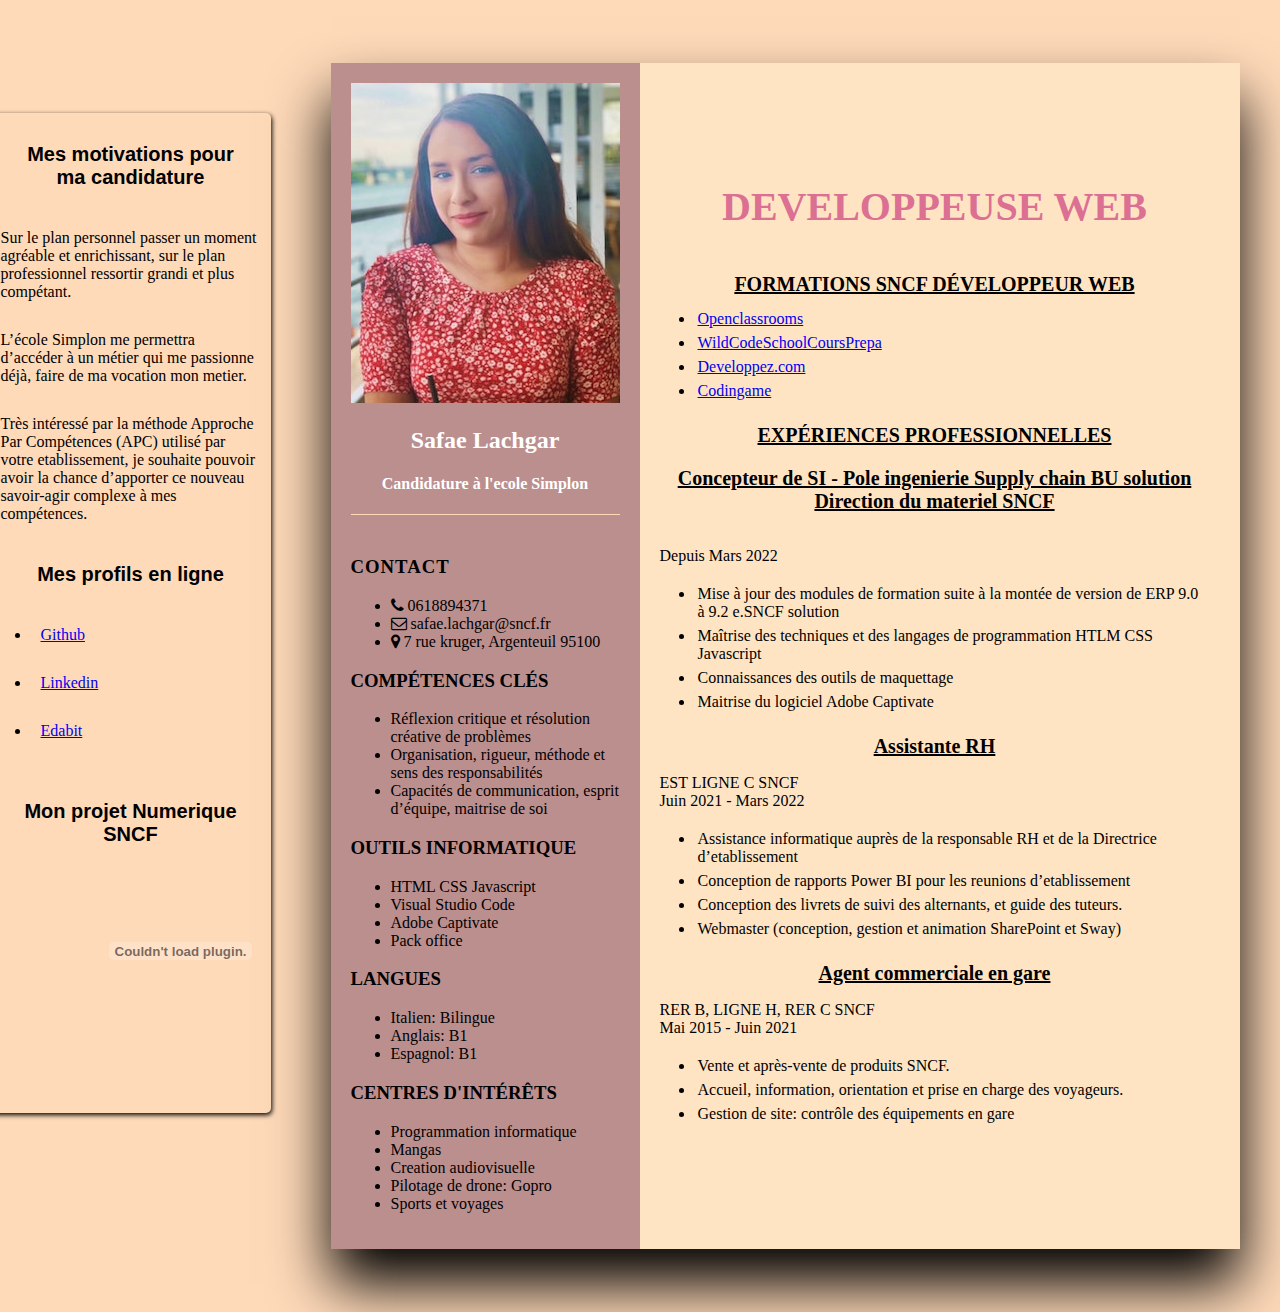
==== index.html @ 60e32931 "0606" ====
<!DOCTYPE html>
<html lang="fr">
<head>
<meta charset="utf-8">
 <title> CV numerique </title>
 <link rel="stylesheet" href="https://cdnjs.cloudflare.com/ajax/libs/font-awesome/4.7.0/css/font-awesome.css"/>
<link rel="stylesheet" type="text/css" href="index.css"/>
</head>
<body>
   
    <section>
        <nav>
            <h3>Mes motivations pour ma candidature </h3>
            
                <li>Sur le plan personnel passer un moment agréable et enrichissant, sur le plan professionnel ressortir grandi et plus compétant.</li>
                <li>L’école Simplon me permettra d’accéder à un métier qui me passionne déjà, faire de ma vocation mon metier.</li>   
                <li>Très intéressé par la méthode Approche Par Compétences (APC) utilisé par votre etablissement, je souhaite pouvoir avoir la chance d’apporter ce nouveau savoir-agir complexe à mes compétences.</li>
            </ul>
        <h3>Mes profils en ligne  </h3>
            <ul>
                <li><a href=https://github.com/sassa9404 target="_blank">Github</a></li>
                <li><a href=https://www.linkedin.com/in/safae-lachgar-3a0ba3143 target="_blank">Linkedin</a></li>
                <li><a href=https://edabit.com/tutorial/javascript target="_blank">Edabit</a></li>
                
            </ul>
        <h3>Mon projet Numerique SNCF </h3>
            <ul>
                <object type="application/pdf" data="MonProjetNumerique.pdf"></object>
            </ul>


         </nav>

        <article>
            <div class="BOX">
            <div class="cotegauche">
                <div class="profileText">
    
                  <div class="imgBx">
                    <img src="photo.JPEG"> 
                  </div>
                   
                   <h2>Safae Lachgar<br> </h2>
                   <h4>Candidature à l'ecole Simplon</h4>
                 
                   
                </div>
    
    
               
                <div class="contactInfo">
                    <h3 class="title"><br>Contact</h3></div>
                        <ul>
                            <li>
                                <span class="icon"><i class="fa fa-phone" aria-hidden="true"></i></span>
                                <span class="text"> 0618894371</span>
                            </li>
                            <li>
                                <span class="icon"><i class="fa fa-envelope-o" aria-hidden="true"></i></span>
                                <span class="text"> safae.lachgar@sncf.fr</span>
                            </li>
                            <li>
                                <span class="icon"><i class="fa fa-map-marker" aria-hidden="true"></i></span>
                                <span class="text"> 7 rue kruger, Argenteuil 95100</span>
                            </li>
                        </ul>

                     <h3>COMPÉTENCES CLÉS</h3>
                        <ul>
                            <li>Réflexion critique et résolution créative de problèmes</li>
                            <li>Organisation, rigueur, méthode et sens des responsabilités</li>
                            <li>Capacités de communication, esprit d’équipe, maitrise de soi</li>
                        </ul>                    
                    <h3>OUTILS INFORMATIQUE</h3>
                        <ul>
                            <li>HTML CSS Javascript</li>
                            <li>Visual Studio Code</li>
                             <li>Adobe Captivate</li>
                            <li>Pack office</li>
                        </ul>
                    <h3>LANGUES</h3>
                        <ul>
                            <li>Italien: Bilingue</li>
                            <li>Anglais: B1</li>
                            <li>Espagnol: B1</li>
                        </ul>
                    <h3>CENTRES D'INTÉRÊTS</h3>
                        <ul>
                            <li>Programmation informatique</li>
                             <li>Mangas</li>
                             <li>Creation audiovisuelle</li>
                             <li>Pilotage de drone: Gopro</li>
                             <li>Sports et voyages</li>
                        </ul>





                 </div>

            
       
            <div class="cotedroit"> 

                <div class="Parcourspro">
                    <h1>DEVELOPPEUSE WEB</h1> <br>
                    
                
                     <div class="block">
                    <h3>FORMATIONS SNCF DÉVELOPPEUR WEB <span></span></h3>
                            <ul>
                                <li><a href=https://openclassrooms.com/fr/ target="_blank">Openclassrooms</a></li>
                                <li><a href=https://argo.wildcodeschool.com/expeditions/candidate/quests/1203 target="_blank">WildCodeSchoolCoursPrepa</a></li>
                                <li><a href=https://www.developpez.com/ target="_blank">Developpez.com</a></li>
                                <li><a href=<li><a href=https://www.codingame.com/home target="_blank">Codingame</a></li></a></li>
                            </ul>
                    <h3>EXPÉRIENCES PROFESSIONNELLES</h3>
                    <h3>Concepteur de SI - Pole ingenierie Supply chain BU solution Direction du materiel SNCF</h3>
                        <p><br>Depuis Mars 2022</p>
                            <ul>
                                <li>Mise à jour des modules de formation suite à la montée de version de ERP 9.0 à 9.2 e.SNCF solution</li>
                                <li>Maîtrise des techniques et des langages de programmation HTLM CSS Javascript</li>
                                <li>Connaissances des outils de maquettage</li>
                                <li>Maitrise du logiciel Adobe Captivate</li>
                            </ul>
                    <h3>Assistante RH</h3>
                        <p>
                            EST LIGNE C SNCF  <br>
                            Juin 2021 - Mars 2022 
                        </p>
                            <ul>
                                <li>Assistance informatique auprès de la responsable RH et de la Directrice d’etablissement</li>
                                <li>Conception de rapports Power BI pour les reunions d’etablissement</li>
                                <li>Conception des livrets de suivi des alternants, et guide des tuteurs.</li>
                                <li>Webmaster (conception, gestion et animation SharePoint et Sway)</li>
                                
                            </ul>
                    <h3>Agent commerciale en gare</h3>
                        <p>
                            RER B, LIGNE H, RER C SNCF <br>
                            Mai 2015 - Juin 2021
                        </p>
                            <ul>
                                <li>Vente et après-vente de produits SNCF.</li>
                                <li>Accueil, information, orientation et prise en charge des voyageurs.</li>
                                <li>Gestion de site: contrôle des équipements en gare</li>
                            </ul>
                  
                        </div>
                </div>       




            </div>
            </div>
        </article>  
       
    </section>
</body>
</html>
---- index.css ----
section
{
  display: flex;
  flex-direction: row;
  margin: 5px;
}



nav
{
 
  height: 1000px;
  width: 280px;
  margin-top: 100px;
  margin-right: 10px;
  background-color: 18FFFF;
  box-shadow: 1px 2px 5px black;
  border-radius: 5px;
}

nav h3
{
  margin: 30px;
  font-size: 20px;
  font-family: Arial, Helvetica, sans-serif;
  text-align: center;
  word-wrap: break-word;
}

nav ul
{
  margin-bottom: 20px;
  padding-bottom: 10px;
}
nav li
{
  margin-bottom: 10px;
  padding-bottom: 10px;
  padding: 10px;
  
}



body
{
background: peachpuff;
display:flex;
justify-content:center;
align-items:center;
min-height:100px;



}

.BOX
{

max-width: 1000px;
min-height: 1000px;
margin: 50px;
grid-template-columns: 1fr 2fr;
box-shadow: 0 35px 55px black;
display: grid


}

.BOX .cotegauche

{
    position: relative;
    background: rosybrown;
    padding: 20px;
   
   
}
.BOX .cotedroit

{
    background: bisque;
   
       
}
   

 .profileText

{
   border-bottom: 1PX solid peachpuff;;
   color: #fff;  
   text-align: center;  
}
 
   
 .contactInfo


.title

{
  text-transform: uppercase;
  letter-spacing: 1px;
 
}





.Parcourspro

{
  width: 550px;
  margin-left: 0px;
  margin-right: 10px;
  padding: 20px;
  padding-top: 100px;
}
.Parcourspro h1

{
  margin: 5px;
  margin-top: 20px;
  font-family: Georgia, 'Times New Roman', Times, serif;
  font-size: 40px;
  text-align: center;
  color: palevioletred
  

}


.Parcourspro h3

{    
  margin: 5px;
  margin-top: 20px;
  font-family: Georgia, 'Times New Roman', Times, serif;
  font-size: 20px;
  text-align: center;
  color: black;
  text-decoration: underline;
}



.block ul

{
  margin-top: 10px;
  margin-bottom: 10px;
  margin-left: 35px;
  padding: 1px;
  padding-left: 0px;
}

.block li

{
  
  font-family: 'Times New Roman', Times, serif;
  padding: 3px;
}
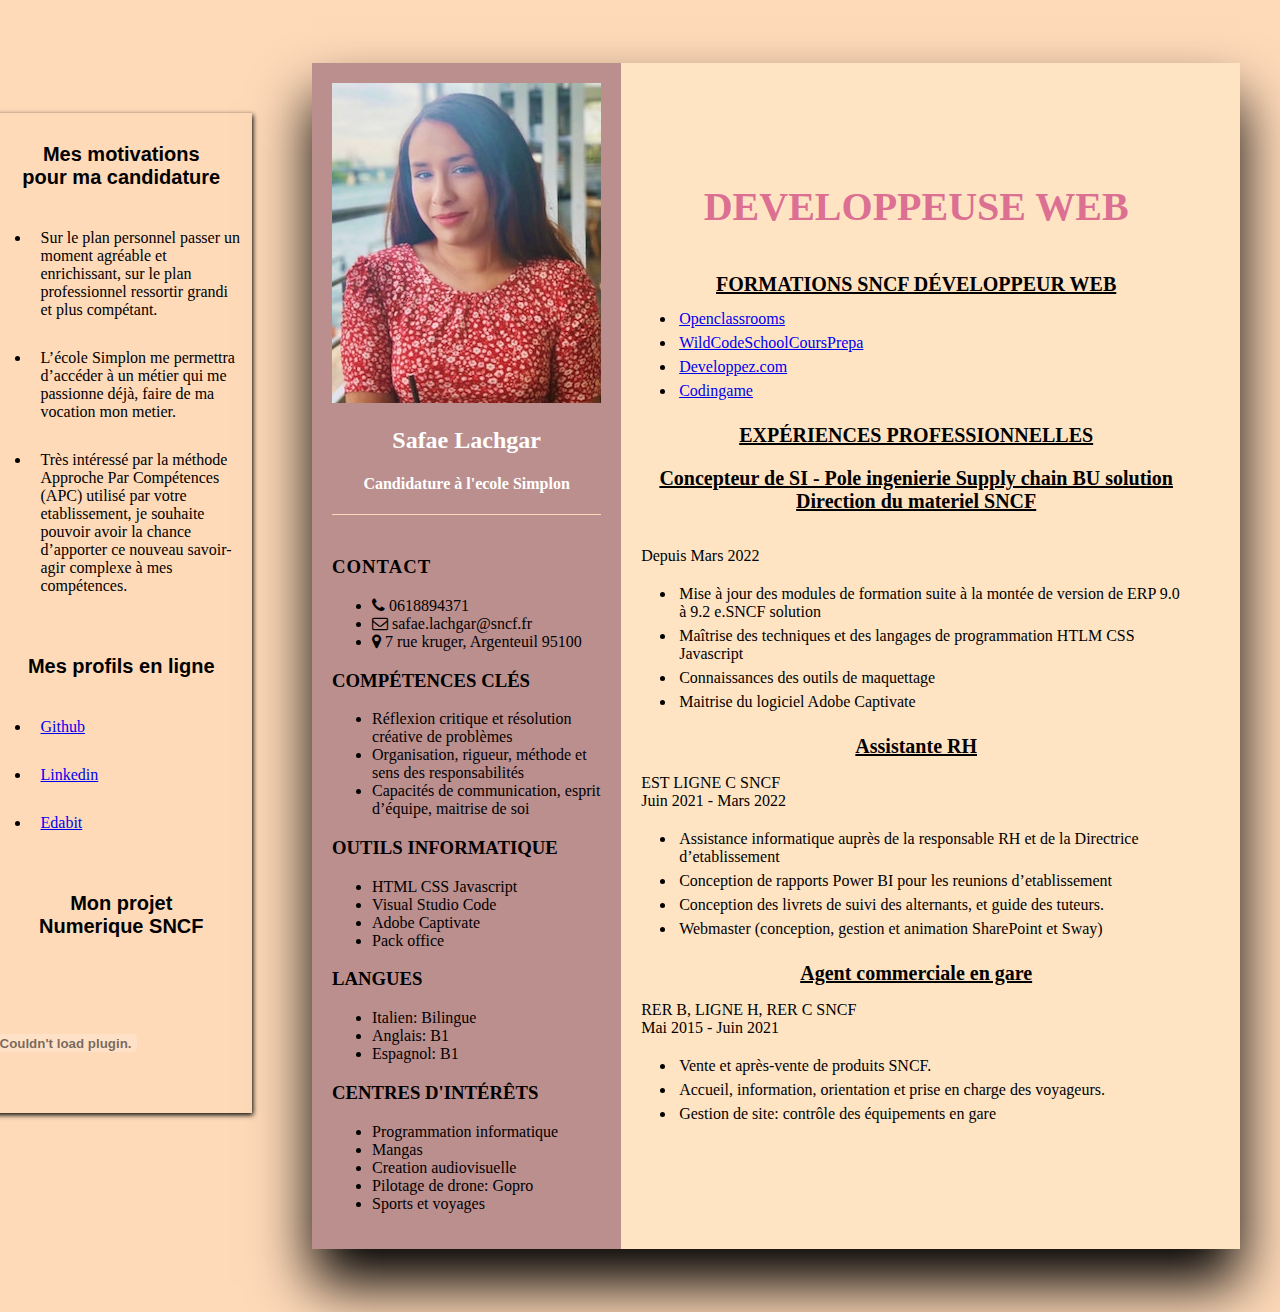
==== commit 35bb68ec: "0706" ====
--- a/index.html
+++ b/index.html
@@ -2,7 +2,7 @@
 <html lang="fr">
 <head>
 <meta charset="utf-8">
- <title> CV numerique </title>
+ <title> In Code We Trust </title>
  <link rel="stylesheet" href="https://cdnjs.cloudflare.com/ajax/libs/font-awesome/4.7.0/css/font-awesome.css"/>
 <link rel="stylesheet" type="text/css" href="index.css"/>
 </head>
@@ -11,7 +11,7 @@
     <section>
         <nav>
             <h3>Mes motivations pour ma candidature </h3>
-            
+            <ul>
                 <li>Sur le plan personnel passer un moment agréable et enrichissant, sur le plan professionnel ressortir grandi et plus compétant.</li>
                 <li>L’école Simplon me permettra d’accéder à un métier qui me passionne déjà, faire de ma vocation mon metier.</li>   
                 <li>Très intéressé par la méthode Approche Par Compétences (APC) utilisé par votre etablissement, je souhaite pouvoir avoir la chance d’apporter ce nouveau savoir-agir complexe à mes compétences.</li>
@@ -24,9 +24,9 @@
                 
             </ul>
         <h3>Mon projet Numerique SNCF </h3>
-            <ul>
+            
                 <object type="application/pdf" data="MonProjetNumerique.pdf"></object>
-            </ul>
+            
 
 
          </nav>
--- a/index.css
+++ b/index.css
@@ -17,7 +17,7 @@
   margin-right: 10px;
   background-color: 18FFFF;
   box-shadow: 1px 2px 5px black;
-  border-radius: 5px;
+  
 }
 
 nav h3
@@ -166,3 +166,12 @@
   padding: 3px;
 }
 
+object
+
+{
+
+  object-position: center;
+  width: 150px;
+  height: 150px;
+  
+}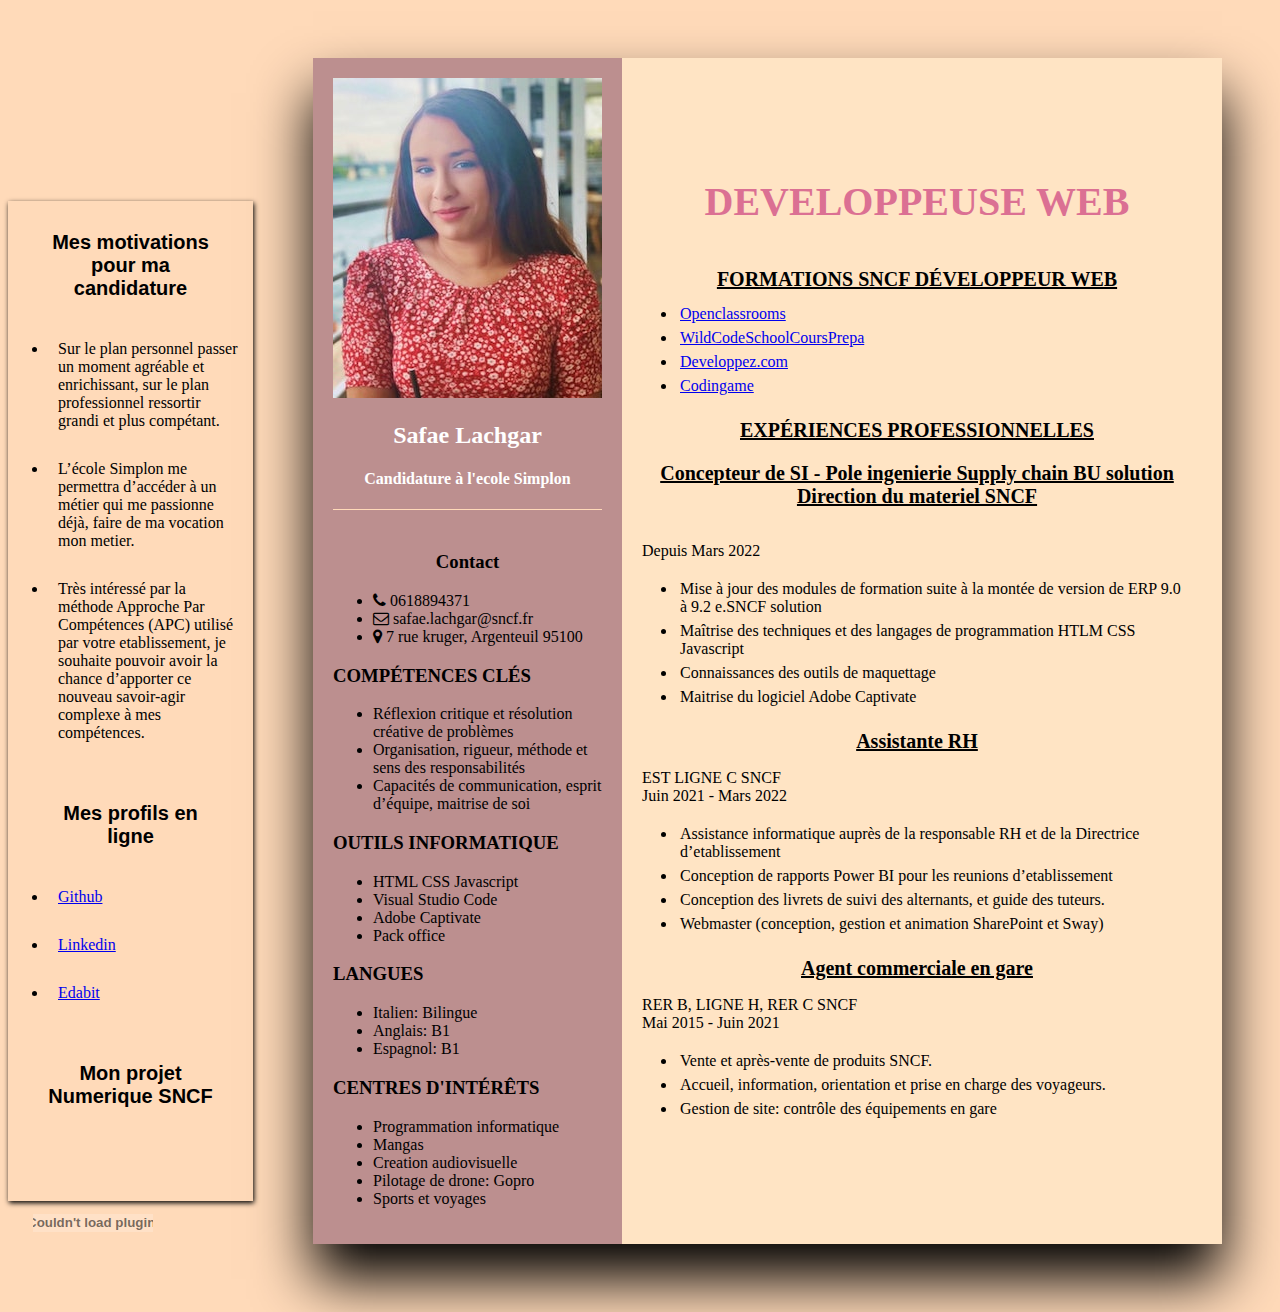
==== commit 89899875: "0706" ====
--- a/index.html
+++ b/index.html
@@ -7,10 +7,8 @@
 <link rel="stylesheet" type="text/css" href="index.css"/>
 </head>
 <body>
-   
-    <section>
-        <nav>
-            <h3>Mes motivations pour ma candidature </h3>
+    <nav>
+        <h3>Mes motivations pour ma candidature </h3>
             <ul>
                 <li>Sur le plan personnel passer un moment agréable et enrichissant, sur le plan professionnel ressortir grandi et plus compétant.</li>
                 <li>L’école Simplon me permettra d’accéder à un métier qui me passionne déjà, faire de ma vocation mon metier.</li>   
@@ -29,16 +27,16 @@
             
 
 
-         </nav>
+     </nav>
 
         <article>
             <div class="BOX">
-            <div class="cotegauche">
-                <div class="profileText">
+                <div class="cotegauche">
+                    <div class="profileText">
     
-                  <div class="imgBx">
-                    <img src="photo.JPEG"> 
-                  </div>
+                        <div class="imgBx">
+                        <img alt src="photo.JPEG"> 
+                    </div>
                    
                    <h2>Safae Lachgar<br> </h2>
                    <h4>Candidature à l'ecole Simplon</h4>
@@ -104,19 +102,19 @@
             <div class="cotedroit"> 
 
                 <div class="Parcourspro">
-                    <h1>DEVELOPPEUSE WEB</h1> <br>
+                        <h1>DEVELOPPEUSE WEB</h1> <br>
                     
                 
                      <div class="block">
-                    <h3>FORMATIONS SNCF DÉVELOPPEUR WEB <span></span></h3>
+                        <h3>FORMATIONS SNCF DÉVELOPPEUR WEB <span></span></h3>
                             <ul>
                                 <li><a href=https://openclassrooms.com/fr/ target="_blank">Openclassrooms</a></li>
                                 <li><a href=https://argo.wildcodeschool.com/expeditions/candidate/quests/1203 target="_blank">WildCodeSchoolCoursPrepa</a></li>
                                 <li><a href=https://www.developpez.com/ target="_blank">Developpez.com</a></li>
-                                <li><a href=<li><a href=https://www.codingame.com/home target="_blank">Codingame</a></li></a></li>
+                                <li><a href=https://www.codingame.com/home target="_blank">Codingame</a></li>
                             </ul>
-                    <h3>EXPÉRIENCES PROFESSIONNELLES</h3>
-                    <h3>Concepteur de SI - Pole ingenierie Supply chain BU solution Direction du materiel SNCF</h3>
+                        <h3>EXPÉRIENCES PROFESSIONNELLES</h3>
+                        <h3>Concepteur de SI - Pole ingenierie Supply chain BU solution Direction du materiel SNCF</h3>
                         <p><br>Depuis Mars 2022</p>
                             <ul>
                                 <li>Mise à jour des modules de formation suite à la montée de version de ERP 9.0 à 9.2 e.SNCF solution</li>
@@ -124,7 +122,7 @@
                                 <li>Connaissances des outils de maquettage</li>
                                 <li>Maitrise du logiciel Adobe Captivate</li>
                             </ul>
-                    <h3>Assistante RH</h3>
+                        <h3>Assistante RH</h3>
                         <p>
                             EST LIGNE C SNCF  <br>
                             Juin 2021 - Mars 2022 
@@ -136,7 +134,7 @@
                                 <li>Webmaster (conception, gestion et animation SharePoint et Sway)</li>
                                 
                             </ul>
-                    <h3>Agent commerciale en gare</h3>
+                        <h3>Agent commerciale en gare</h3>
                         <p>
                             RER B, LIGNE H, RER C SNCF <br>
                             Mai 2015 - Juin 2021
@@ -147,7 +145,7 @@
                                 <li>Gestion de site: contrôle des équipements en gare</li>
                             </ul>
                   
-                        </div>
+                    </div>
                 </div>       
 
 
@@ -157,7 +155,8 @@
             </div>
         </article>  
        
-    </section>
+    
+        
 </body>
 </html>
 
--- a/index.css
+++ b/index.css
@@ -1,23 +1,22 @@
 
-section
-{
-  display: flex;
-  flex-direction: row;
-  margin: 5px;
-}
-
+body
+{
+background: peachpuff;
+display:flex;
+justify-content:center;
+align-items:center;
+min-height:100px;
+}
 
 
 nav
 {
- 
   height: 1000px;
   width: 280px;
   margin-top: 100px;
   margin-right: 10px;
   background-color: 18FFFF;
   box-shadow: 1px 2px 5px black;
-  
 }
 
 nav h3
@@ -42,19 +41,48 @@
   
 }
 
-
-
-body
-{
-background: peachpuff;
-display:flex;
-justify-content:center;
-align-items:center;
-min-height:100px;
-
-
-
-}
+nav
+{
+  color: black;
+  
+}
+
+
+nav a:hover
+{
+  color: blueviolet;
+  font-style: italic;
+}
+
+nav a:visited
+{
+  color: blue;
+}
+
+object
+
+{
+
+  object-position: center;
+  width: 120px;
+  height: 120px;
+  padding: 15px;
+  margin: 10px;
+  
+ 
+  
+}
+
+article
+
+{
+
+  object-position: center;
+
+ 
+  
+}
+
 
 .BOX
 {
@@ -78,35 +106,34 @@
    
    
 }
+
+
+.profileText 
+
+{
+   border-bottom: 1PX solid peachpuff;;
+   color: #fff;  
+   text-align: center;  
+}
+ 
+.imgBx
+{
+ box-shadow: black;
+}
+
+.contactInfo
+{
+  text-align: center;
+ }
+
+ 
+
 .BOX .cotedroit
-
 {
     background: bisque;
    
        
 }
-   
-
- .profileText
-
-{
-   border-bottom: 1PX solid peachpuff;;
-   color: #fff;  
-   text-align: center;  
-}
- 
-   
- .contactInfo
-
-
-.title
-
-{
-  text-transform: uppercase;
-  letter-spacing: 1px;
- 
-}
-
 
 
 
@@ -166,12 +193,13 @@
   padding: 3px;
 }
 
-object
-
-{
-
-  object-position: center;
-  width: 150px;
-  height: 150px;
-  
-}+.block a:hover
+{
+  color: blueviolet;
+  font-style: italic;
+}
+
+.block a:visited
+{
+  color: blue;
+}
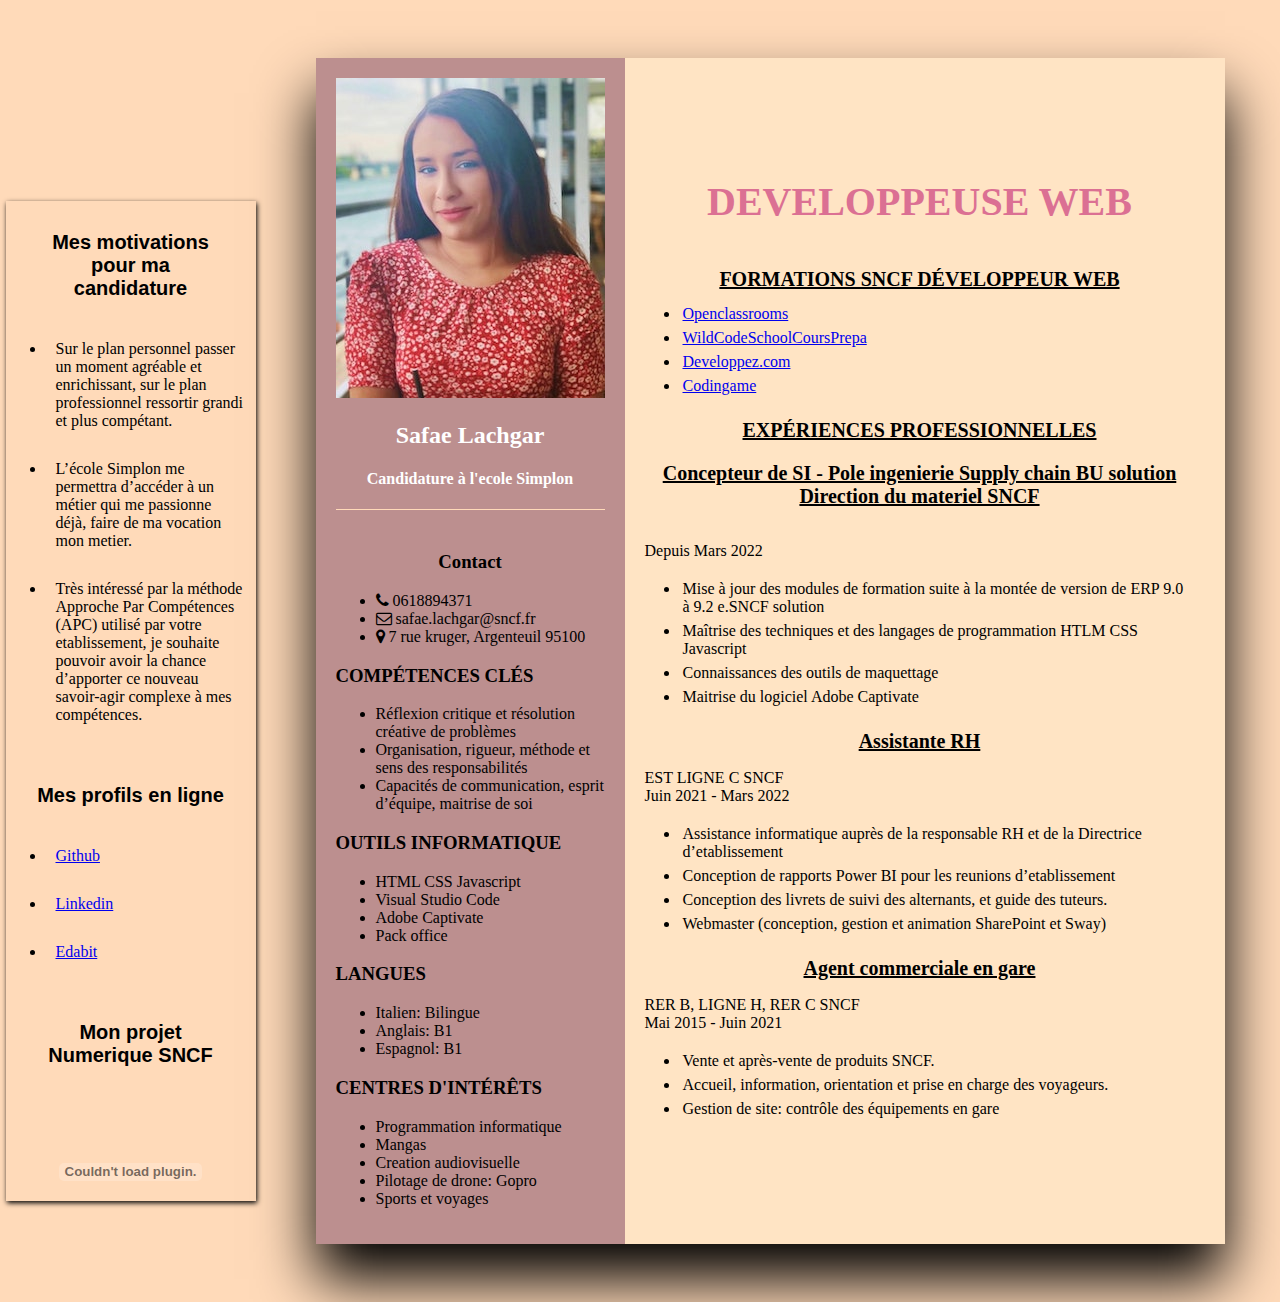
==== commit c7833bac: "0706" ====
--- a/index.html
+++ b/index.html
@@ -14,7 +14,7 @@
                 <li>L’école Simplon me permettra d’accéder à un métier qui me passionne déjà, faire de ma vocation mon metier.</li>   
                 <li>Très intéressé par la méthode Approche Par Compétences (APC) utilisé par votre etablissement, je souhaite pouvoir avoir la chance d’apporter ce nouveau savoir-agir complexe à mes compétences.</li>
             </ul>
-        <h3>Mes profils en ligne  </h3>
+        <h3>Mes profils en ligne </h3>
             <ul>
                 <li><a href=https://github.com/sassa9404 target="_blank">Github</a></li>
                 <li><a href=https://www.linkedin.com/in/safae-lachgar-3a0ba3143 target="_blank">Linkedin</a></li>
--- a/index.css
+++ b/index.css
@@ -64,8 +64,8 @@
 {
 
   object-position: center;
-  width: 120px;
-  height: 120px;
+  width: 200px;
+  height: 100px;
   padding: 15px;
   margin: 10px;
   
@@ -136,8 +136,6 @@
 }
 
 
-
-
 .Parcourspro
 
 {
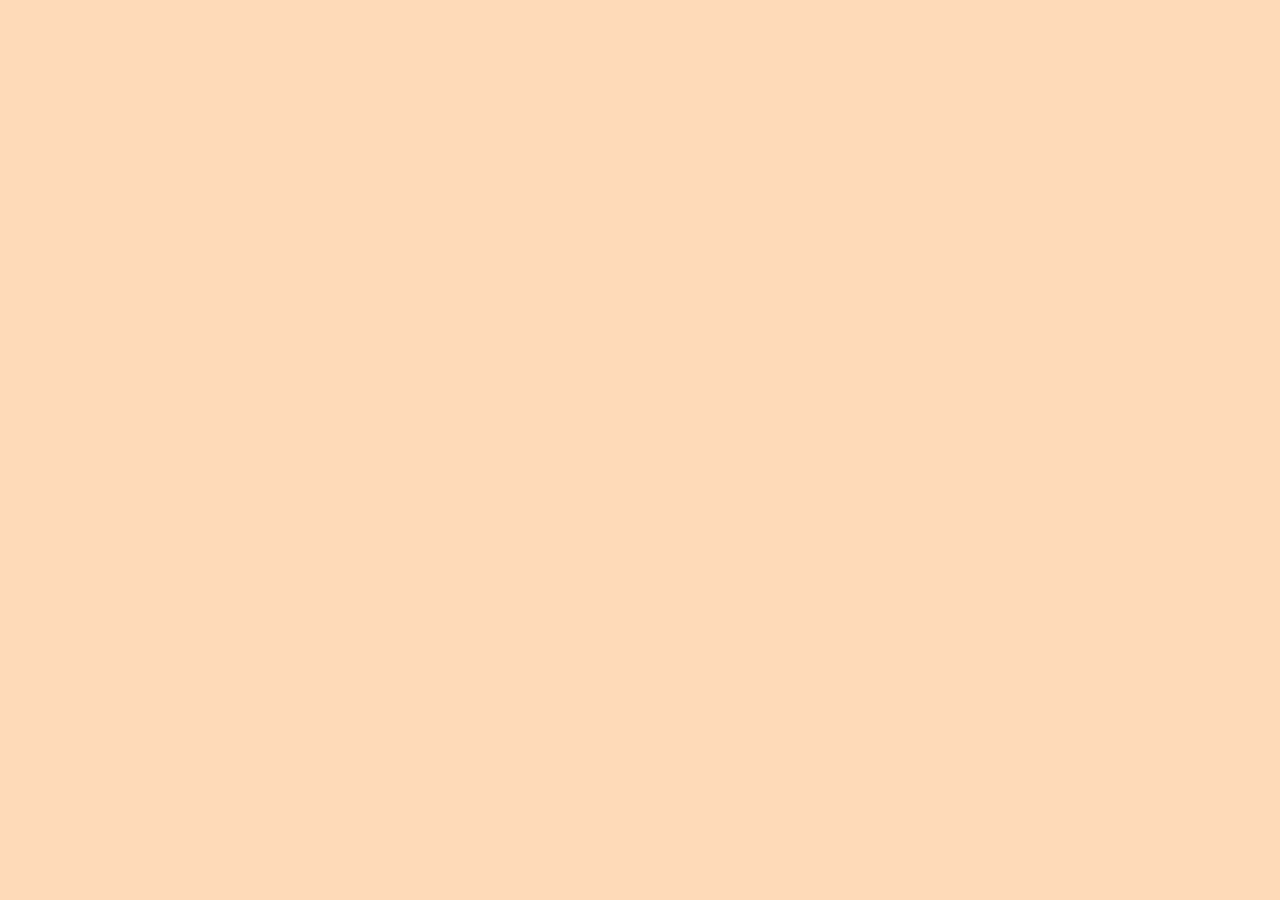
==== commit ca5e7c56: "0706" ====
--- a/index.html
+++ b/index.html
@@ -7,6 +7,9 @@
 <link rel="stylesheet" type="text/css" href="index.css"/>
 </head>
 <body>
+    <iframe src="incodewetrust.mp3" allow="autoplay" id="audio" style="display:none"></iframe>
+    <audio id="player" autoplay loop>
+        <source src="incodewetrust.mp3" type="audio/mp3">
     <nav>
         <h3>Mes motivations pour ma candidature </h3>
             <ul>
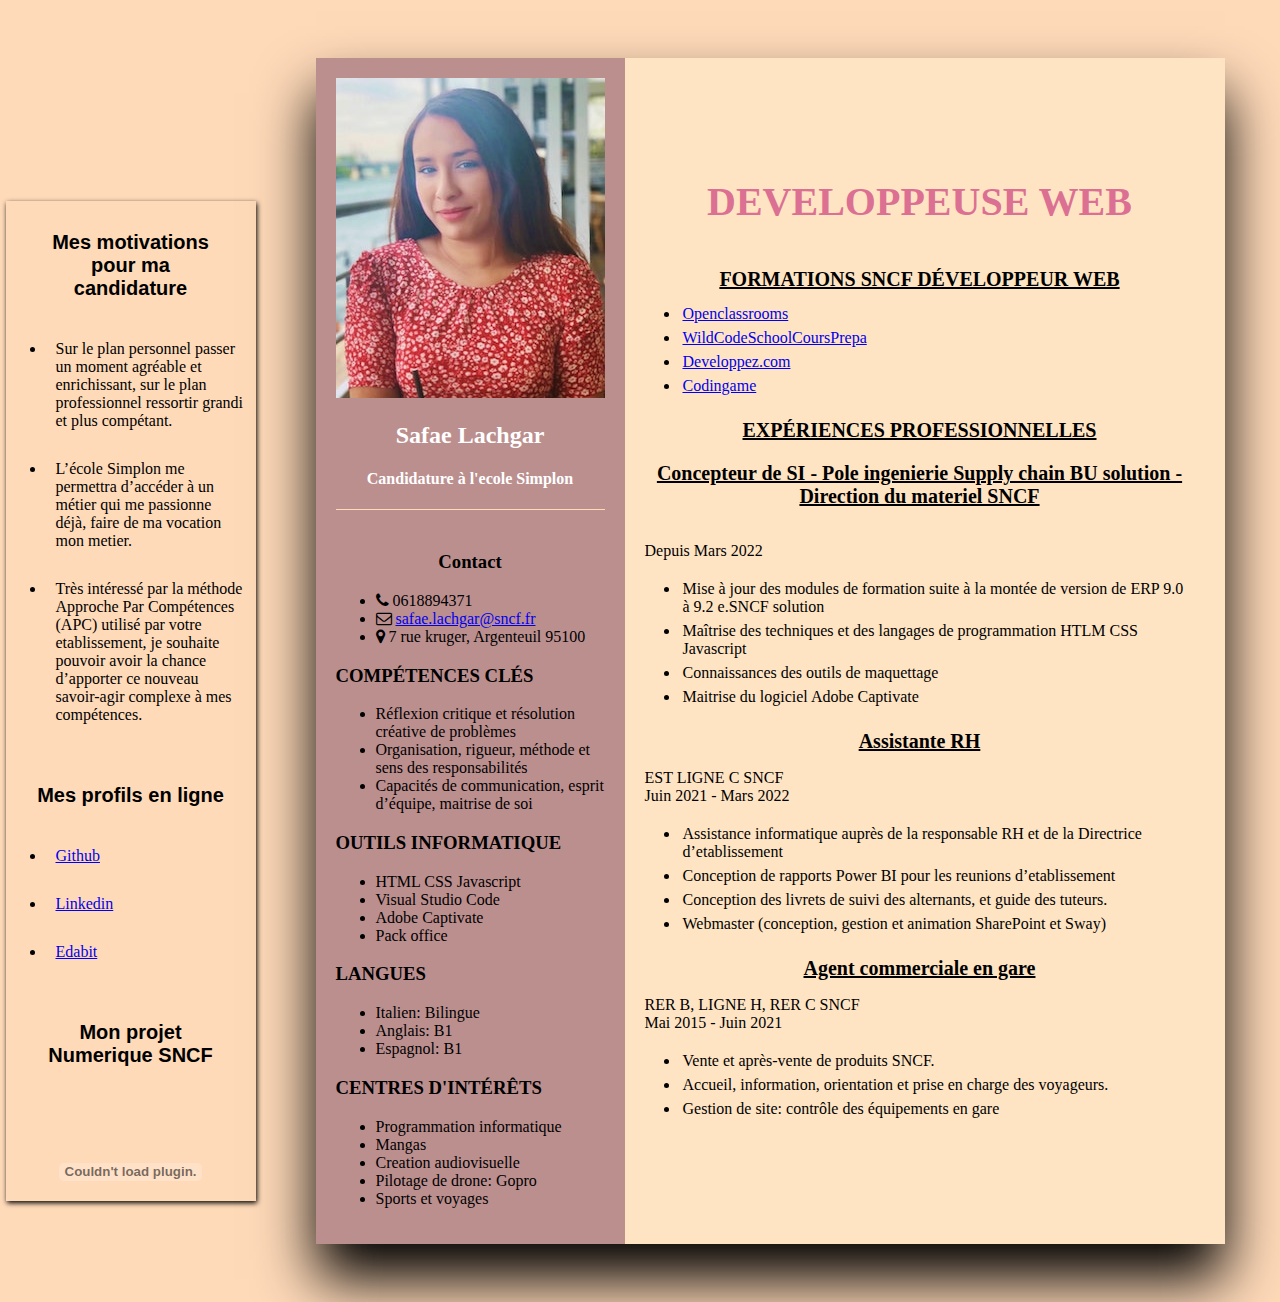
==== commit f12c7f6f: "0706" ====
--- a/index.html
+++ b/index.html
@@ -10,6 +10,8 @@
     <iframe src="incodewetrust.mp3" allow="autoplay" id="audio" style="display:none"></iframe>
     <audio id="player" autoplay loop>
         <source src="incodewetrust.mp3" type="audio/mp3">
+    </audio>
+
     <nav>
         <h3>Mes motivations pour ma candidature </h3>
             <ul>
@@ -17,7 +19,7 @@
                 <li>L’école Simplon me permettra d’accéder à un métier qui me passionne déjà, faire de ma vocation mon metier.</li>   
                 <li>Très intéressé par la méthode Approche Par Compétences (APC) utilisé par votre etablissement, je souhaite pouvoir avoir la chance d’apporter ce nouveau savoir-agir complexe à mes compétences.</li>
             </ul>
-        <h3>Mes profils en ligne </h3>
+        <h3>Mes profils en ligne  </h3>
             <ul>
                 <li><a href=https://github.com/sassa9404 target="_blank">Github</a></li>
                 <li><a href=https://www.linkedin.com/in/safae-lachgar-3a0ba3143 target="_blank">Linkedin</a></li>
@@ -26,10 +28,8 @@
             </ul>
         <h3>Mon projet Numerique SNCF </h3>
             
-                <object type="application/pdf" data="MonProjetNumerique.pdf"></object>
+             <object type="application/pdf" data="MonProjetNumerique.pdf"></object>
             
-
-
      </nav>
 
         <article>
@@ -46,11 +46,9 @@
                  
                    
                 </div>
-    
-    
-               
+     
                 <div class="contactInfo">
-                    <h3 class="title"><br>Contact</h3></div>
+                    <h3><br>Contact</h3></div>
                         <ul>
                             <li>
                                 <span class="icon"><i class="fa fa-phone" aria-hidden="true"></i></span>
@@ -58,11 +56,14 @@
                             </li>
                             <li>
                                 <span class="icon"><i class="fa fa-envelope-o" aria-hidden="true"></i></span>
-                                <span class="text"> safae.lachgar@sncf.fr</span>
+                                <span class="text"><a href="mailto:safae.lachgar@sncf.fr"> safae.lachgar@sncf.fr</a> </span>
+                                
                             </li>
                             <li>
+                            <div class="color">
                                 <span class="icon"><i class="fa fa-map-marker" aria-hidden="true"></i></span>
                                 <span class="text"> 7 rue kruger, Argenteuil 95100</span>
+                            </div>
                             </li>
                         </ul>
 
@@ -95,13 +96,8 @@
                         </ul>
 
 
-
-
-
                  </div>
 
-            
-       
             <div class="cotedroit"> 
 
                 <div class="Parcourspro">
@@ -117,7 +113,7 @@
                                 <li><a href=https://www.codingame.com/home target="_blank">Codingame</a></li>
                             </ul>
                         <h3>EXPÉRIENCES PROFESSIONNELLES</h3>
-                        <h3>Concepteur de SI - Pole ingenierie Supply chain BU solution Direction du materiel SNCF</h3>
+                        <h3>Concepteur de SI - Pole ingenierie Supply chain BU solution - Direction du materiel SNCF</h3>
                         <p><br>Depuis Mars 2022</p>
                             <ul>
                                 <li>Mise à jour des modules de formation suite à la montée de version de ERP 9.0 à 9.2 e.SNCF solution</li>
@@ -152,12 +148,10 @@
                 </div>       
 
 
-
-
             </div>
             </div>
         </article>  
-       
+      
     
         
 </body>
@@ -170,5 +164,3 @@
 
 
 
-
-
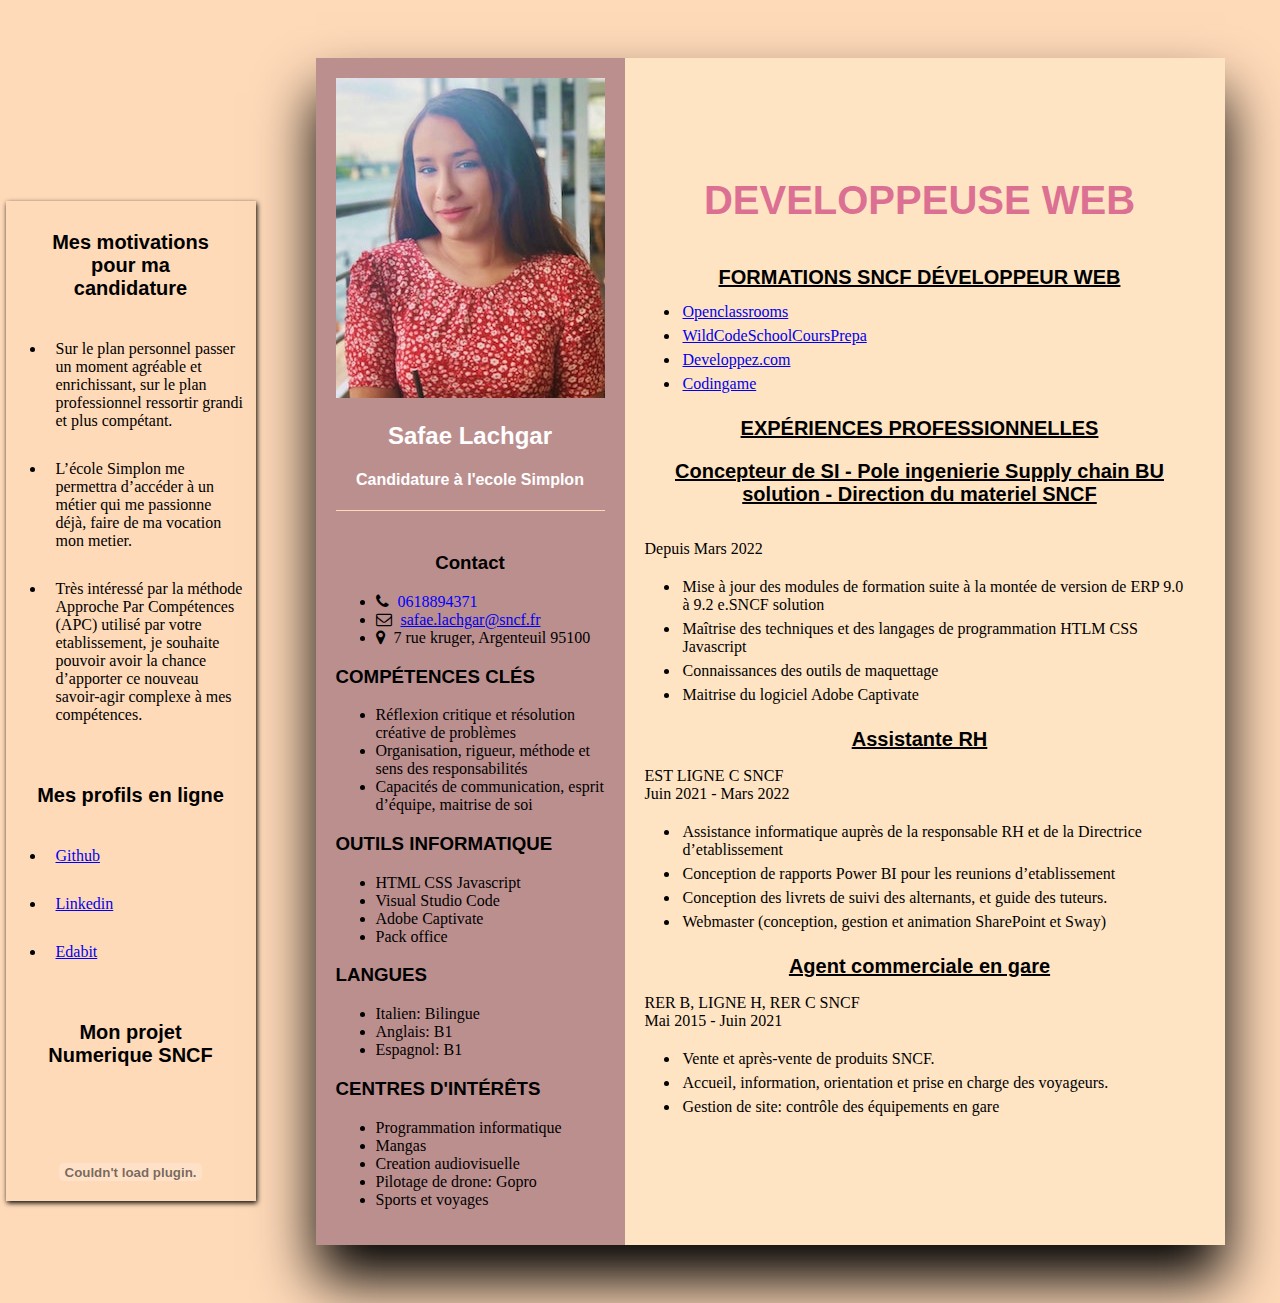
==== commit 0a75e9d3: "0706" ====
--- a/index.html
+++ b/index.html
@@ -7,7 +7,7 @@
 <link rel="stylesheet" type="text/css" href="index.css"/>
 </head>
 <body>
-    <iframe src="incodewetrust.mp3" allow="autoplay" id="audio" style="display:none"></iframe>
+    <iframe src="silence.mp3" allow="autoplay" id="audio" style="display:none"></iframe>
     <audio id="player" autoplay loop>
         <source src="incodewetrust.mp3" type="audio/mp3">
     </audio>
--- a/index.css
+++ b/index.css
@@ -1,4 +1,3 @@
-
 body
 {
 background: peachpuff;
@@ -121,12 +120,56 @@
  box-shadow: black;
 }
 
+
+
+h2
+
+{
+    font-family: Arial, Helvetica, sans-serif;
+   
+       
+}
+
+h4
+
+{
+    font-family: Arial, Helvetica, sans-serif;
+   
+       
+}
 .contactInfo
 {
   text-align: center;
  }
 
- 
+h3
+
+{
+  font-family: 'Lucida Sans', 'Lucida Sans Regular', 'Lucida Grande', 'Lucida Sans Unicode', Geneva, Verdana, sans-serif;
+ }
+
+ ul li span 
+{
+  color:blue;
+ }
+
+
+ .text
+ {
+  margin: 5px;
+ }
+
+ .icon 
+ {
+  color: black;  
+
+ }
+
+.color span
+{
+ color: black;
+
+}
 
 .BOX .cotedroit
 {
@@ -134,6 +177,7 @@
    
        
 }
+
 
 
 .Parcourspro
@@ -150,7 +194,7 @@
 {
   margin: 5px;
   margin-top: 20px;
-  font-family: Georgia, 'Times New Roman', Times, serif;
+  font-family: 'Lucida Sans', 'Lucida Sans Regular', 'Lucida Grande', 'Lucida Sans Unicode', Geneva, Verdana, sans-serif;
   font-size: 40px;
   text-align: center;
   color: palevioletred
@@ -164,7 +208,7 @@
 {    
   margin: 5px;
   margin-top: 20px;
-  font-family: Georgia, 'Times New Roman', Times, serif;
+  font-family: 'Lucida Sans', 'Lucida Sans Regular', 'Lucida Grande', 'Lucida Sans Unicode', Geneva, Verdana, sans-serif;
   font-size: 20px;
   text-align: center;
   color: black;
@@ -201,3 +245,9 @@
 {
   color: blue;
 }
+
+p
+
+{
+  font-family: Georgia, 'Times New Roman', Times, serif;
+}
